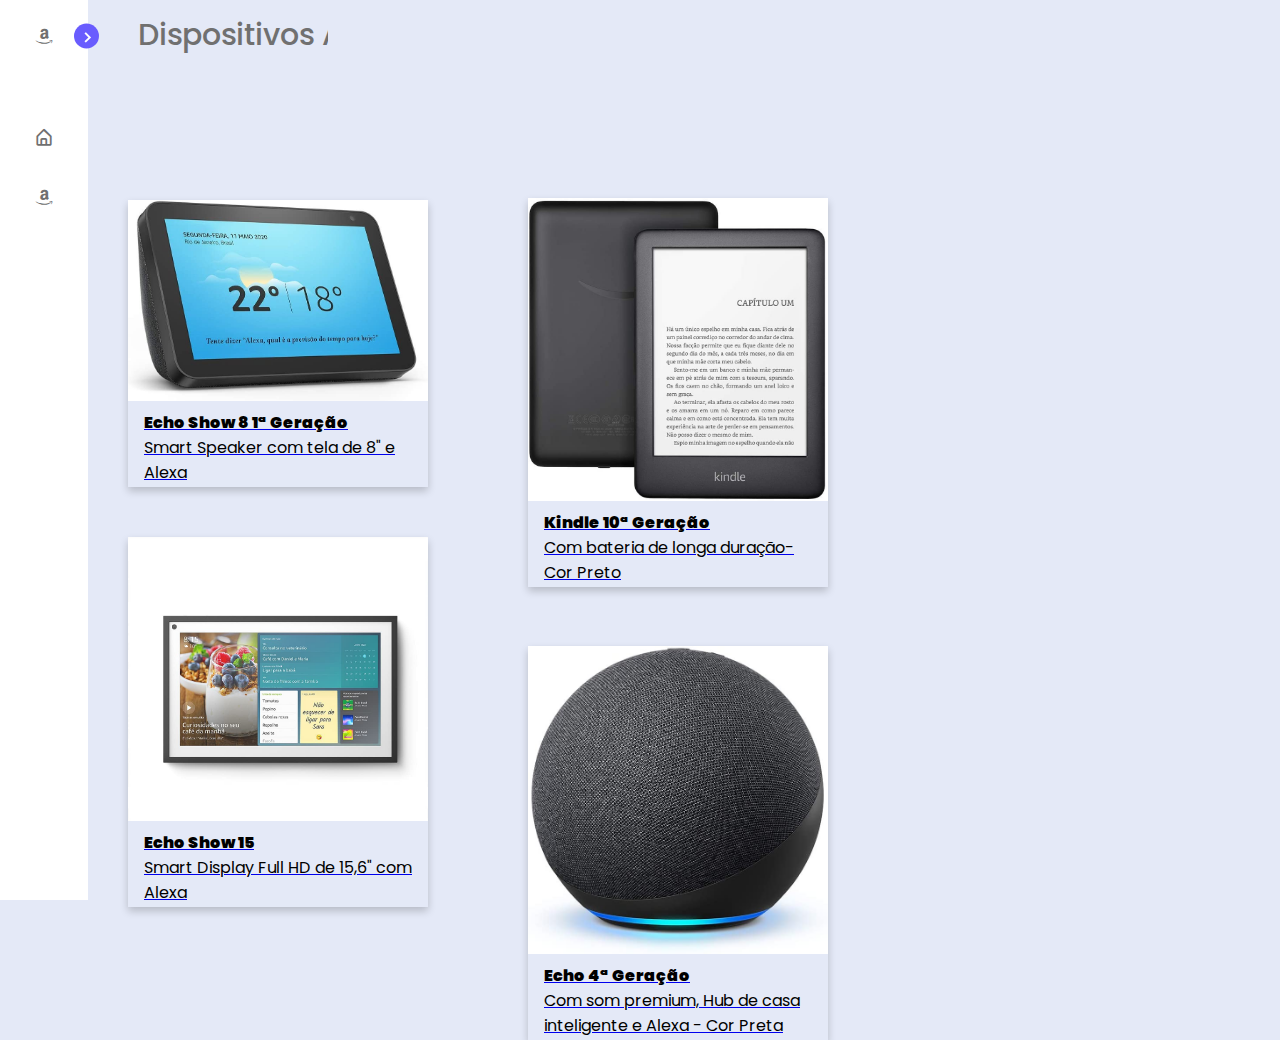
==== disp.html @ 4ba23b30 "Deploy commit" ====
<!DOCTYPE html>
  <!-- Coding by CodingLab | www.codinglabweb.com -->
<html lang="en">
<head>
    <meta charset="UTF-8">
    <meta http-equiv="X-UA-Compatible" content="IE=edge">
    <meta name="viewport" content="width=device-width, initial-scale=1.0">
    
    <!----======== CSS ======== -->
    <link rel="stylesheet" href="disp.css">
    
    <!----===== Boxicons CSS ===== -->
    <link href='https://unpkg.com/boxicons@2.1.1/css/boxicons.min.css' rel='stylesheet'>
    
    <!--<title>Dashboard Sidebar Menu</title>--> 
</head>
<body>
    <nav class="sidebar close">
        <header>
            <div class="image-text">
                <span class="image">
                    <i class='bx bxl-amazon icon' ></i>
                </span>

                <div class="text logo-text">
                    <span class="name">Produtos</span>
                    <span class="profession">Products</span>
                </div>
            </div>

            <i class='bx bx-chevron-right toggle'></i>
        </header>

        <div class="menu-bar">
            <div class="menu">

               
                <ul class="menu-links">
                    <li class="nav-link">
                        <a href="index.html">
                            <i class='bx bx-home-alt icon' ></i>
                            <span class="text nav-text">Home</span>
                        </a>
                    </li>

                    <li class="nav-link">
                        <a href="disp.html">
                            <i class='bx bxl-amazon icon' ></i>
                            <span class="text nav-text">Disp. Amazon</span>
                        </a>
                    </li>




                    

                </ul>
            </div>


        </div>

    </nav>

    <section class="home">
        <div class="text">Dispositivos Amazon</div>
        <div class="home">
            <div class="card">
                <a href="https://www.amazon.com.br/gp/product/B07SG8F1QF?ref_=gw_ATF_echoshow8&pf_rd_r=ETCA9VJQDM923EANTHSE&pf_rd_p=576f83b0-cfc0-4148-8820-455b0b2ee0f0&pd_rd_r=aaf15fbf-bf25-4076-9b42-7ba0c8019a20&pd_rd_w=DcaQB&pd_rd_wg=8DHmu">
                <img src="echo8.jpg" alt="Echo Show 8" style="width:100%">
                <div class="container">
                  <h4><b>Echo Show 8 1ª Geração </b></h4>
                  <p>Smart Speaker com tela de 8" e Alexa</p>
                </div>
            </a>
              </div>
              <div class="echo15">
                <a href="https://www.amazon.com.br/dp/B08MQL92QM?ref_=nav_em_br_echo_nav_0_2_7_10">
                <img src="echo15.jpg" alt="Echo Show 15" style="width:100%">
                <div class="echo15c">
                  <h4><b>Echo Show 15 </b></h4>
                  <p>Smart Display Full HD de 15,6" com Alexa</p>
                </div>
            </a>
              </div>
              <div class="kindle">
                <a href="https://www.amazon.com.br/dp/B07FQK1TS9">
                <img src="kindle.jpg" alt="Kindle" style="width:100%">
                <div class="kindlec">
                  <h4><b>Kindle 10ª Geração</b></h4>
                  <p>Com bateria de longa duração-Cor Preto</p>
                </div>
            </a>
              </div>
              <div class="echo4">
                <a href="https://www.amazon.com.br/gp/product/B07SG8F1QF?ref_=gw_ATF_echoshow8&pf_rd_r=ETCA9VJQDM923EANTHSE&pf_rd_p=576f83b0-cfc0-4148-8820-455b0b2ee0f0&pd_rd_r=aaf15fbf-bf25-4076-9b42-7ba0c8019a20&pd_rd_w=DcaQB&pd_rd_wg=8DHmu">
                <img src="echo4.jpg" alt="Echo Show 8" style="width:100%">
                <div class="echo4c">
                  <h4><b>Echo 4ª Geração </b></h4>
                  <p>Com som premium, Hub de casa inteligente e Alexa - Cor Preta</p>
                </div>
            </a>
              </div>
        </div>
    </section>

    <script>
        const body = document.querySelector('body'),
      sidebar = body.querySelector('nav'),
      toggle = body.querySelector(".toggle"),
      searchBtn = body.querySelector(".search-box"),
      modeSwitch = body.querySelector(".toggle-switch"),
      modeText = body.querySelector(".mode-text");


toggle.addEventListener("click" , () =>{
    sidebar.classList.toggle("close");
})

searchBtn.addEventListener("click" , () =>{
    sidebar.classList.remove("close");
})

modeSwitch.addEventListener("click" , () =>{
    body.classList.toggle("dark");
    
    if(body.classList.contains("dark")){
        modeText.innerText = "Light mode";
    }else{
        modeText.innerText = "Dark mode";
        
    }
});
    </script>

</body>
</html>
---- disp.css ----
/* Google Font Import - Poppins */
@import url('https://fonts.googleapis.com/css2?family=Poppins:wght@300;400;500;600;700&display=swap');
*{
    margin: 0;
    padding: 0;
    box-sizing: border-box;
    font-family: 'Poppins', sans-serif;
}

:root{
    /* ===== Colors ===== */
    --body-color: #E4E9F7;
    --sidebar-color: #FFF;
    --primary-color: #695CFE;
    --primary-color-light: #F6F5FF;
    --toggle-color: #DDD;
    --text-color: #707070;

    /* ====== Transition ====== */
    --tran-03: all 0.2s ease;
    --tran-03: all 0.3s ease;
    --tran-04: all 0.3s ease;
    --tran-05: all 0.3s ease;
}

body{
    min-height: 100vh;
    background-color: var(--body-color);
    transition: var(--tran-05);
}

::selection{
    background-color: var(--primary-color);
    color: #fff;
}

body.dark{
    --body-color: #18191a;
    --sidebar-color: #242526;
    --primary-color: #3a3b3c;
    --primary-color-light: #3a3b3c;
    --toggle-color: #fff;
    --text-color: #ccc;
}

/* ===== Sidebar ===== */
 .sidebar{
    position: fixed;
    top: 0;
    left: 0;
    height: 100%;
    width: 250px;
    padding: 10px 14px;
    background: var(--sidebar-color);
    transition: var(--tran-05);
    z-index: 100;  
}
.sidebar.close{
    width: 88px;
}

/* ===== Reusable code - Here ===== */
.sidebar li{
    height: 50px;
    list-style: none;
    display: flex;
    align-items: center;
    margin-top: 10px;
}

.sidebar header .image,
.sidebar .icon{
    min-width: 60px;
    border-radius: 6px;
}

.sidebar .icon{
    min-width: 60px;
    border-radius: 6px;
    height: 100%;
    display: flex;
    align-items: center;
    justify-content: center;
    font-size: 20px;
}

.sidebar .text,
.sidebar .icon{
    color: var(--text-color);
    transition: var(--tran-03);
}

.sidebar .text{
    font-size: 17px;
    font-weight: 500;
    white-space: nowrap;
    opacity: 1;
}
.sidebar.close .text{
    opacity: 0;
}
/* =========================== */

.sidebar header{
    position: relative;
}

.sidebar header .image-text{
    display: flex;
    align-items: center;
}
.sidebar header .logo-text{
    display: flex;
    flex-direction: column;
}
header .image-text .name {
    margin-top: 2px;
    font-size: 18px;
    font-weight: 600;
}

header .image-text .profession{
    font-size: 16px;
    margin-top: -2px;
    display: block;
}

.sidebar header .image{
    display: flex;
    align-items: center;
    justify-content: center;
}

.sidebar header .image img{
    width: 40px;
    border-radius: 6px;
}

.sidebar header .toggle{
    position: absolute;
    top: 50%;
    right: -25px;
    transform: translateY(-50%) rotate(180deg);
    height: 25px;
    width: 25px;
    background-color: var(--primary-color);
    color: var(--sidebar-color);
    border-radius: 50%;
    display: flex;
    align-items: center;
    justify-content: center;
    font-size: 22px;
    cursor: pointer;
    transition: var(--tran-05);
}

body.dark .sidebar header .toggle{
    color: var(--text-color);
}

.sidebar.close .toggle{
    transform: translateY(-50%) rotate(0deg);
}

.sidebar .menu{
    margin-top: 40px;
}

.sidebar li.search-box{
    border-radius: 6px;
    background-color: var(--primary-color-light);
    cursor: pointer;
    transition: var(--tran-05);
}

.sidebar li.search-box input{
    height: 100%;
    width: 100%;
    outline: none;
    border: none;
    background-color: var(--primary-color-light);
    color: var(--text-color);
    border-radius: 6px;
    font-size: 17px;
    font-weight: 500;
    transition: var(--tran-05);
}
.sidebar li a{
    list-style: none;
    height: 100%;
    background-color: transparent;
    display: flex;
    align-items: center;
    height: 100%;
    width: 100%;
    border-radius: 6px;
    text-decoration: none;
    transition: var(--tran-03);
}

.sidebar li a:hover{
    background-color: var(--primary-color);
}
.sidebar li a:hover .icon,
.sidebar li a:hover .text{
    color: var(--sidebar-color);
}
body.dark .sidebar li a:hover .icon,
body.dark .sidebar li a:hover .text{
    color: var(--text-color);
}

.sidebar .menu-bar{
    height: calc(100% - 55px);
    display: flex;
    flex-direction: column;
    justify-content: space-between;
    overflow-y: scroll;
}
.menu-bar::-webkit-scrollbar{
    display: none;
}
.sidebar .menu-bar .mode{
    border-radius: 6px;
    background-color: var(--primary-color-light);
    position: relative;
    transition: var(--tran-05);
}

.menu-bar .mode .sun-moon{
    height: 50px;
    width: 60px;
}

.mode .sun-moon i{
    position: absolute;
}
.mode .sun-moon i.sun{
    opacity: 0;
}
body.dark .mode .sun-moon i.sun{
    opacity: 1;
}
body.dark .mode .sun-moon i.moon{
    opacity: 0;
}

.menu-bar .bottom-content .toggle-switch{
    position: absolute;
    right: 0;
    height: 100%;
    min-width: 60px;
    display: flex;
    align-items: center;
    justify-content: center;
    border-radius: 6px;
    cursor: pointer;
}
.toggle-switch .switch{
    position: relative;
    height: 22px;
    width: 40px;
    border-radius: 25px;
    background-color: var(--toggle-color);
    transition: var(--tran-05);
}

.switch::before{
    content: '';
    position: absolute;
    height: 15px;
    width: 15px;
    border-radius: 50%;
    top: 50%;
    left: 5px;
    transform: translateY(-50%);
    background-color: var(--sidebar-color);
    transition: var(--tran-04);
}

body.dark .switch::before{
    left: 20px;
}

.home{
    position: absolute;
    top: 0;
    top: 0;
    left: 250px;
    height: 100vh;
    width: calc(100% - 250px);
    background-color: var(--body-color);
    transition: var(--tran-05);
}
.home .text{
    font-size: 30px;
    font-weight: 500;
    color: var(--text-color);
    padding: 12px 60px;
    align-items: center;
}

.sidebar.close ~ .home{
    left: 78px;
    height: 100vh;
    width: calc(100% - 78px);
}
body.dark .home .text{
    color: var(--text-color);
}
.card {
    /* Add shadows to create the "card" effect */
    box-shadow: 0 4px 8px 0 rgba(0,0,0,0.2);
    transition: 0.3s;
    width: 300px;
    position: relative;
    top: 200px;
    right: 200px;
  }
  
  /* On mouse-over, add a deeper shadow */
  .card:hover {
    box-shadow: 0 8px 16px 0 rgba(0,0,0,0.2);
  }
  
  /* Add some padding inside the card container */
  .container {
    padding: 2px 16px;
    color: black;
  }

  .kindle {
    /* Add shadows to create the "card" effect */
    box-shadow: 0 4px 8px 0 rgba(0,0,0,0.2);
    transition: 0.3s;
    width: 300px;
    position: relative;
    top: -459px;
    right: -200px;
  }
  
  /* On mouse-over, add a deeper shadow */
  .kindle:hover {
    box-shadow: 0 8px 16px 0 rgba(0,0,0,0.2);
  }
  
  /* Add some padding inside the card container */
  .kindlec {
    padding: 2px 16px;
    color: black;
  }

  .echo15 {
    /* Add shadows to create the "card" effect */
    box-shadow: 0 4px 8px 0 rgba(0,0,0,0.2);
    transition: 0.3s;
    width: 300px;
    position: relative;
    top: 250px;
    right: 200px;
  }
  
  /* On mouse-over, add a deeper shadow */
  .echo15:hover {
    box-shadow: 0 8px 16px 0 rgba(0,0,0,0.2);
  }
  
  /* Add some padding inside the card container */
  .echo15c {
    padding: 2px 16px;
    color: black;
  }


  .echo4 {
    /* Add shadows to create the "card" effect */
    box-shadow: 0 4px 8px 0 rgba(0,0,0,0.2);
    transition: 0.3s;
    width: 300px;
    position: relative;
    top: -400px;
    right: -200px;
  }
  
  /* On mouse-over, add a deeper shadow */
  .echo4:hover {
    box-shadow: 0 8px 16px 0 rgba(0,0,0,0.2);
  }
  
  /* Add some padding inside the card container */
  .echo4c {
    padding: 2px 16px;
    color: black;
  }
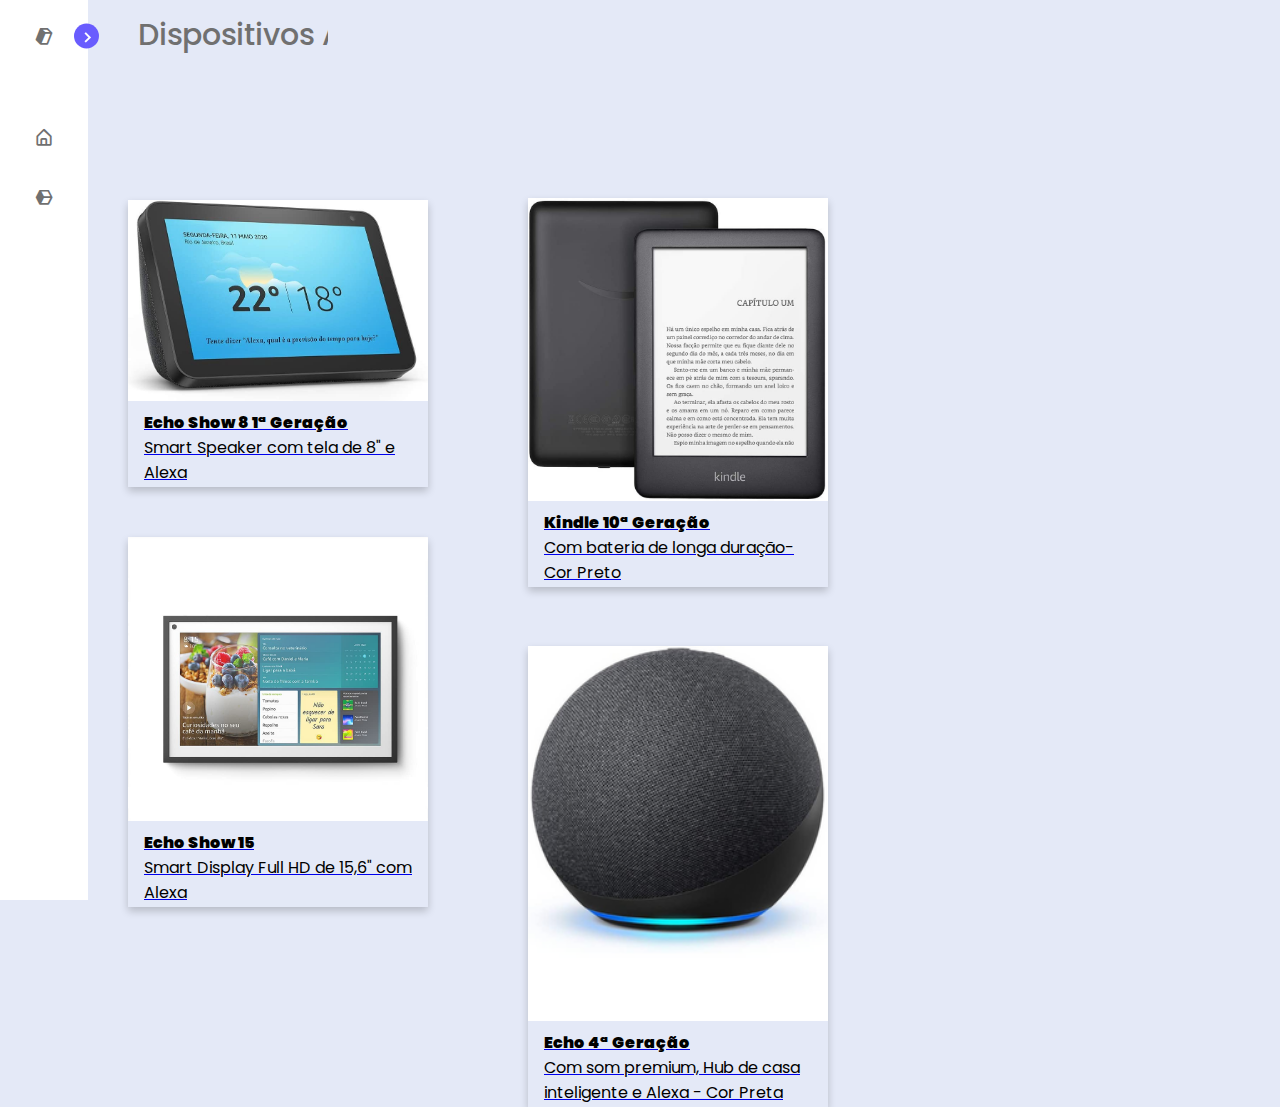
==== commit d9e4681c: "Icon adjusts" ====
--- a/disp.html
+++ b/disp.html
@@ -13,13 +13,15 @@
     <link href='https://unpkg.com/boxicons@2.1.1/css/boxicons.min.css' rel='stylesheet'>
     
     <!--<title>Dashboard Sidebar Menu</title>--> 
+    <link rel="shortcut icon" type="imagex/png" href="./cube-alt-solid-24.png">
+    <title>Amazon Seller</title>
 </head>
 <body>
     <nav class="sidebar close">
         <header>
             <div class="image-text">
                 <span class="image">
-                    <i class='bx bxl-amazon icon' ></i>
+                    <i class='bx bxs-cuboid icon'></i>
                 </span>
 
                 <div class="text logo-text">
@@ -45,7 +47,7 @@
 
                     <li class="nav-link">
                         <a href="disp.html">
-                            <i class='bx bxl-amazon icon' ></i>
+                            <i class='bx bxs-cube-alt icon'></i>
                             <span class="text nav-text">Disp. Amazon</span>
                         </a>
                     </li>
@@ -95,7 +97,7 @@
               </div>
               <div class="echo4">
                 <a href="https://www.amazon.com.br/gp/product/B07SG8F1QF?ref_=gw_ATF_echoshow8&pf_rd_r=ETCA9VJQDM923EANTHSE&pf_rd_p=576f83b0-cfc0-4148-8820-455b0b2ee0f0&pd_rd_r=aaf15fbf-bf25-4076-9b42-7ba0c8019a20&pd_rd_w=DcaQB&pd_rd_wg=8DHmu">
-                <img src="echo4.jpg" alt="Echo Show 8" style="width:100%">
+                <img src="echo4.png" alt="Echo Show 8" style="width:100%">
                 <div class="echo4c">
                   <h4><b>Echo 4ª Geração </b></h4>
                   <p>Com som premium, Hub de casa inteligente e Alexa - Cor Preta</p>
